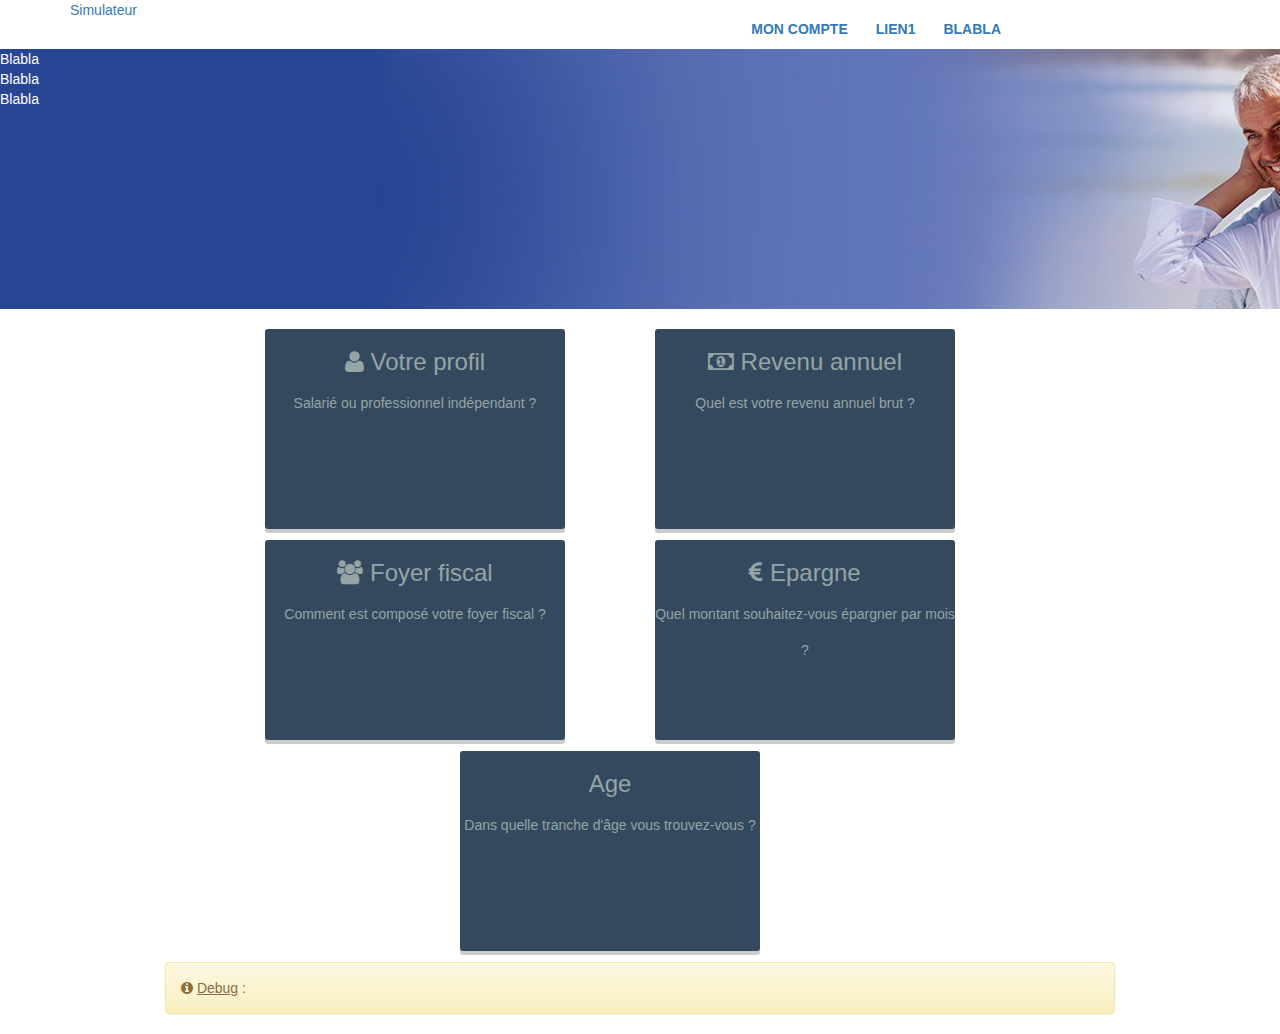
==== index.html @ df8640d0 "add font awesome" ====
<!DOCTYPE html>
<!--[if IE 7 ]><html class="ie ie7" lang="en"> <![endif]-->
<!--[if IE 8 ]><html class="ie ie8" lang="en"> <![endif]-->
<!--[if IE 9 ]><html class="ie ie9" lang="en"> <![endif]-->
<html class=" js no-touch csstransforms csstransitions" style="" lang="en">
    <head>
        <meta http-equiv="content-type" content="text/html; charset=UTF-8">

        <!-- My CSS-->
        <link href="./css/style.css" rel="stylesheet">
        <link href="./css/menu.css" rel="stylesheet">
        <link href="./css/styleBoutons.css" rel="stylesheet">
        <!-- End of my CSS-->

        <!-- Font Awesome -->
        <link rel="stylesheet" href="./addons/font-awesome/css/font-awesome.min.css">
        <!-- Fin Font Awesome -->

        <!-- jQuery -->
        <script src="js/jquery.min.js"></script>
        <!-- Fin jQuery -->

        <!-- Bootstrap-->
        <link href="./addons/bootstrap/css/bootstrap.css" rel="stylesheet">
        <link href="./addons/bootstrap/css/bootstrap-theme.css" rel="stylesheet">
        <script src="./addons/bootstrap/js/bootstrap.js"></script>
        <!-- Fin bootstrap-->

        <script src="js/module.js"></script>
        <script src="js/view.js"></script>

        <title>Simulateur de retraites</title>
    </head>

    <body>

        <!--Debut entete-->
        <header>
            <div class="container">
                <div class="row"><!--Menu principal-->
                    <div class="col-md-5 col-xs-5">
                        <a href="accueil.html" title="Simulateur">Simulateur</a>
                    </div>
                    <div class="col-md-5 col-xs-5">
                        <ul id="lemenu" class="menubleu">
                            <li>
                                <a href="">Mon compte</a>
                            </li>
                            <li>
                            <a class="" href="#">Lien1</a>
                            <ul style="">
                                <li>
                                    <a href="">Services</a>
                                </li>
                                <li>
                                    <a href="">Programs</a>
                                </li>
                            </ul>
                            </li>
                            <li>
                                <a href="">Blabla</a>
                            </li>
                        </ul>
                    </div>
                </div><!--Fin menu principal du haut-->
            </div><!--Fin container-->
        </header>
        <!--Fin entete-->

        <!--Debut page principale-->
        <!--Banniere-->
        <div id="banniere" style="color:white">Blabla <br/>Blabla <br/>Blabla <br/></div>
        <br/>

        <!--Boutons-->
        <div class="container">
            <div class="row">
                <div class="col-md-offset-2 col-md-4 col-xs-12">
                    <div class="keys">
                        <span>
                        <h3><span class="fa fa-user"></span> Votre profil</h3>
                        <p>Salarié ou professionnel indépendant ?</p>
                        </span>
                    </div>
                </div>
                
                <div class="col-md-4 col-xs-12">
                    <div class="keys">
                        <span>
                        <h3><span class="fa fa-money"></span> Revenu annuel</h3>
                        <p>Quel est votre revenu annuel brut ?</p>
                        </span>
                    </div>
                </div>
            </div>
            <div class="row">
                <div class="col-md-offset-2 col-md-4 col-xs-12">
                    <div class="keys">
                        <span>
                        <h3><span class="fa fa-users"></span> Foyer fiscal</h3>
                        <p>Comment est composé votre foyer fiscal ?</p>
                        </span>
                    </div>
                </div>
                <div class="col-md-4 col-xs-12">
                    <div class="keys">
                        <span>
                        <h3><span class="fa fa-eur"></span> Epargne</h3>
                        <p>Quel montant souhaitez-vous épargner par mois ?</p>
                        </span>
                    </div>
                </div>
            </div>
            <div class="row">
                <div class="col-md-offset-4 col-md-4 col-xs-12">
                    <div class="keys">
                        <span>
                            <h3>Age</h3>
                            <p>Dans quelle tranche d'âge vous trouvez-vous ?</p>
                        </span>
                    </div>
                </div>
            
            </div>
        </div>

        <div class="container">
            <span class="col-md-offset-1 col-md-10 alert alert-warning"><span class="fa fa-info-circle"></span> <u>Debug</u> :<br />
                <span id="debug"></span>
            </span>
        </div>

    </body>

</html>
---- css/style.css ----
#banniere {
	background-image:url(../images/home.jpg);
	width:auto;
	height:260px;
}


/* Applying same to the keys */
.keys {
    float: left;
    position: relative;
    top: 0;
    
    cursor: pointer;
    
    width: 300px;
    height: 200px;
    
    background: #34495e;
    border-radius: 3px;
    box-shadow: 0px 4px rgba(0, 0, 0, 0.2);
    
    margin: 0 7px 11px 0;
    
    color: #95a5a6;
    line-height: 36px;
    text-align: center;
    
    /* prevent selection of text inside keys */
    user-select: none;
    
    /* Smoothing out hover and active states using css3 transitions */
    transition: all 0.2s ease;
}

/* Simulating "pressed" effect on active state of the keys by removing the box-shadow and moving the keys down a bit */
.keys:active {
    box-shadow: 0px 0px #6b54d3;
    top: 4px;
}
---- css/menu.css ----
/*** ESSENTIAL STYLES ***/
ul#lemenu{
	float:right;
	text-transform:uppercase;
	margin:8px 0 0 0;
	padding:0;
	font-weight:600;
}
/*** ESSENTIAL STYLES ***/
.menubleu, .menubleu * {
	margin: 0;
	padding: 0;
	list-style: none;
}
.menubleu li {
	position: relative;
}
.menubleu ul {
	position: absolute;
	display: none;
	top: 100%;
	left: 0;
	z-index: 99;
}
.menubleu > li {
	float: left;
}
.menubleu li:hover > ul,
.menubleu li.sfHover > ul {
	display: block;
}

.menubleu a {
	display: block;
	position: relative;
}
.menubleu ul ul {
	top: 0;
	left: 100%;
}


/*** DEMO SKIN ***/
.menubleu {
	float: left;
	margin-bottom: 1em;
}
.menubleu ul {

	min-width: 15em; /* allow long menu items to determine submenu width */
	*width: 15em; /* no auto sub width for IE7, see white-space comment below */
}
.menubleu a {
	padding: .75em 1em;
	text-decoration: none;
	zoom: 1; /* IE7 */
}

ul.menubleu li a ul li:hover {
	color: #fff;
}
.menubleu a:hover {
	color: #fff;
}

.menubleu ul li {
	background: #6477BB;
	border-bottom:1px solid #213286;
	
}

ul.menubleu  li ul li a{
	color:#fff;
}
.menubleu a:focus, .menubleu a:hover, .menubleu a:active, .menubleu li:hover a {
    color:#fff !important;
}
.menubleu li:hover,
.menubleu li.sfHover {
		background: #213286;
	/* only transition out, not in */
	-webkit-transition: none;
	transition: none;
	color:#fff;
}
.menubleu li#active {
		background: #00aeef;
		color:#fff;
}
---- css/styleBoutons.css ----
.box_calculator a:hover {
    background-color: #8dc63f;
    text-decoration: none;
}

.box_calculator a {
    background-color: #6477BB;
    color: #fff;
    display: block;
    font-size: 14px;
    line-height: 16px;
    margin-bottom: 10px;
    padding: 20px 20px 5px;
    text-align: center;
    transition: background 0.8s ease 0s;
}
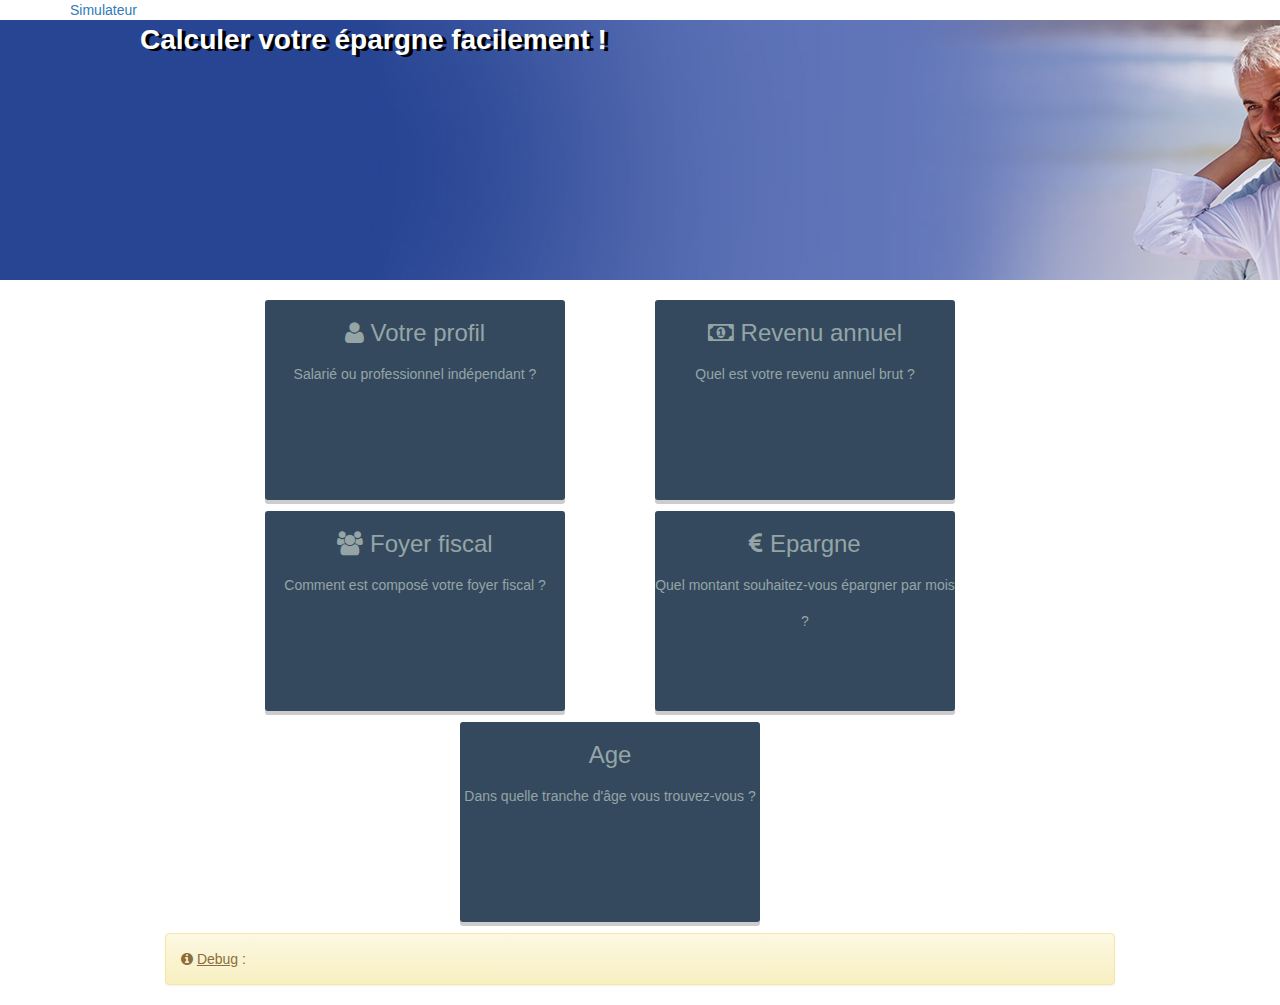
==== commit ca852fa1: "Commit titre blanc" ====
--- a/index.html
+++ b/index.html
@@ -1,8 +1,5 @@
 <!DOCTYPE html>
-<!--[if IE 7 ]><html class="ie ie7" lang="en"> <![endif]-->
-<!--[if IE 8 ]><html class="ie ie8" lang="en"> <![endif]-->
-<!--[if IE 9 ]><html class="ie ie9" lang="en"> <![endif]-->
-<html class=" js no-touch csstransforms csstransitions" style="" lang="en">
+<html lang="en">
     <head>
         <meta http-equiv="content-type" content="text/html; charset=UTF-8">
 
@@ -41,27 +38,6 @@
                     <div class="col-md-5 col-xs-5">
                         <a href="accueil.html" title="Simulateur">Simulateur</a>
                     </div>
-                    <div class="col-md-5 col-xs-5">
-                        <ul id="lemenu" class="menubleu">
-                            <li>
-                                <a href="">Mon compte</a>
-                            </li>
-                            <li>
-                            <a class="" href="#">Lien1</a>
-                            <ul style="">
-                                <li>
-                                    <a href="">Services</a>
-                                </li>
-                                <li>
-                                    <a href="">Programs</a>
-                                </li>
-                            </ul>
-                            </li>
-                            <li>
-                                <a href="">Blabla</a>
-                            </li>
-                        </ul>
-                    </div>
                 </div><!--Fin menu principal du haut-->
             </div><!--Fin container-->
         </header>
@@ -69,7 +45,7 @@
 
         <!--Debut page principale-->
         <!--Banniere-->
-        <div id="banniere" style="color:white">Blabla <br/>Blabla <br/>Blabla <br/></div>
+        <div id="banniere" style="color:white"><p class="titreBlanc">Calculer votre épargne facilement !</p></div>
         <br/>
 
         <!--Boutons-->
--- a/css/style.css
+++ b/css/style.css
@@ -2,6 +2,20 @@
 	background-image:url(../images/home.jpg);
 	width:auto;
 	height:260px;
+}
+
+.titreBlanc {
+	font-size:28px;
+	margin-left:5em;
+	font-weight:bold;
+	text-shadow: 4px 2px black;
+}
+
+@media screen and (min-width: 200px) and (max-width: 640px) {
+  .titreBlanc {
+    display:block;
+    clear:both;
+  }
 }
 
 
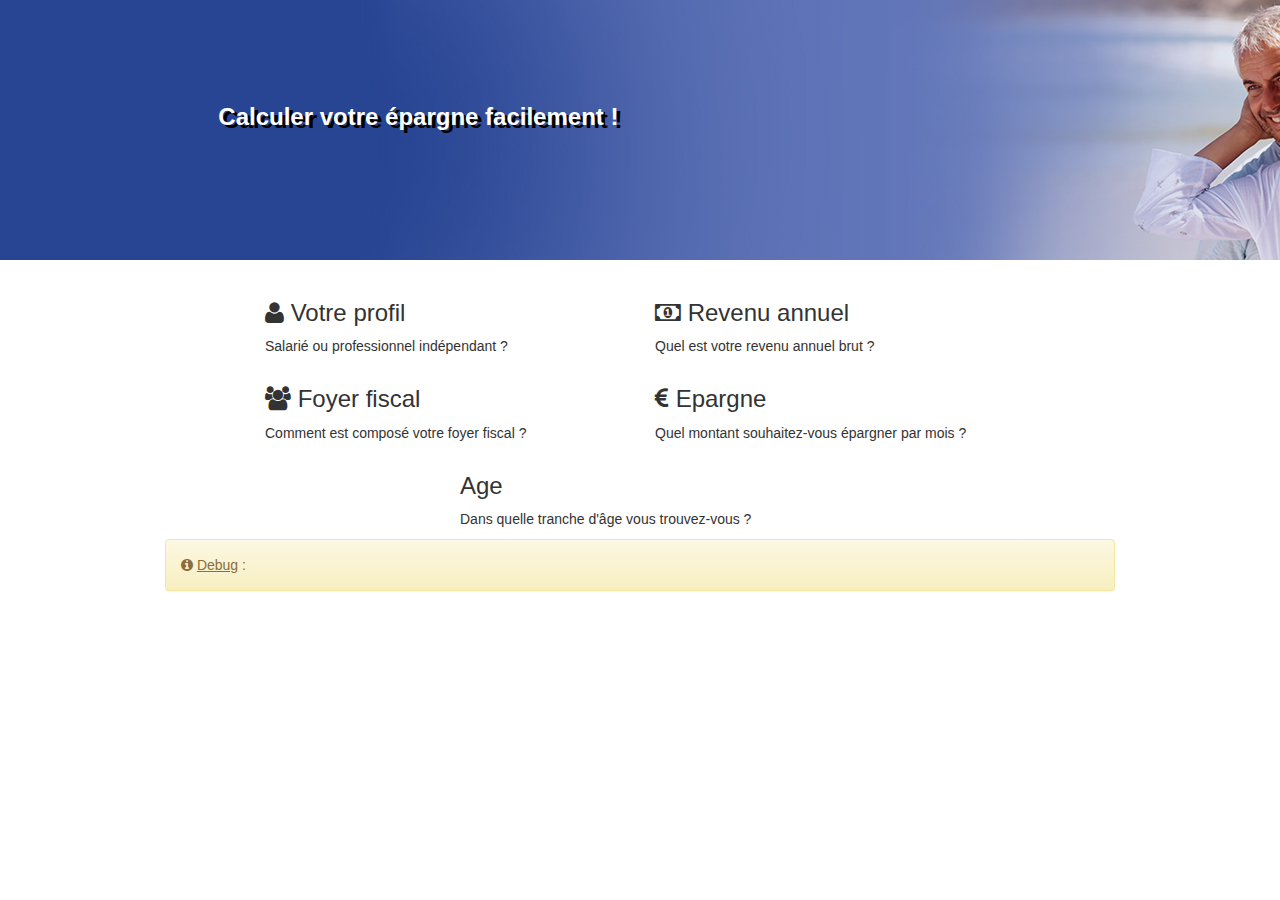
==== commit b83e4b57: "Titre blanc adapté mobile" ====
--- a/index.html
+++ b/index.html
@@ -2,6 +2,7 @@
 <html lang="en">
     <head>
         <meta http-equiv="content-type" content="text/html; charset=UTF-8">
+		<meta name="viewport" content="width=device-width" />
 
         <!-- My CSS-->
         <link href="./css/style.css" rel="stylesheet">
@@ -30,23 +31,18 @@
     </head>
 
     <body>
-
-        <!--Debut entete-->
-        <header>
-            <div class="container">
-                <div class="row"><!--Menu principal-->
-                    <div class="col-md-5 col-xs-5">
-                        <a href="accueil.html" title="Simulateur">Simulateur</a>
-                    </div>
-                </div><!--Fin menu principal du haut-->
-            </div><!--Fin container-->
-        </header>
-        <!--Fin entete-->
-
         <!--Debut page principale-->
         <!--Banniere-->
-        <div id="banniere" style="color:white"><p class="titreBlanc">Calculer votre épargne facilement !</p></div>
-        <br/>
+		<header>
+			<div id="banniere" style="color:white">
+				<div class="row">
+					<div class="col-md-offset-2 col-md-4 col-xs-12">
+						<p class="titreBlanc">Calculer votre épargne facilement !</p>
+					</div>
+				</div>
+			</div>
+			<br/>
+		</header>
 
         <!--Boutons-->
         <div class="container">
--- a/css/style.css
+++ b/css/style.css
@@ -5,18 +5,12 @@
 }
 
 .titreBlanc {
-	font-size:28px;
-	margin-left:5em;
+	font-size:24px;
 	font-weight:bold;
-	text-shadow: 4px 2px black;
-}
+	text-shadow: 4px 3px black;
+	padding-top: 100px;
 
-@media screen and (min-width: 200px) and (max-width: 640px) {
-  .titreBlanc {
-    display:block;
-    clear:both;
-  }
-}
+
 
 
 /* Applying same to the keys */
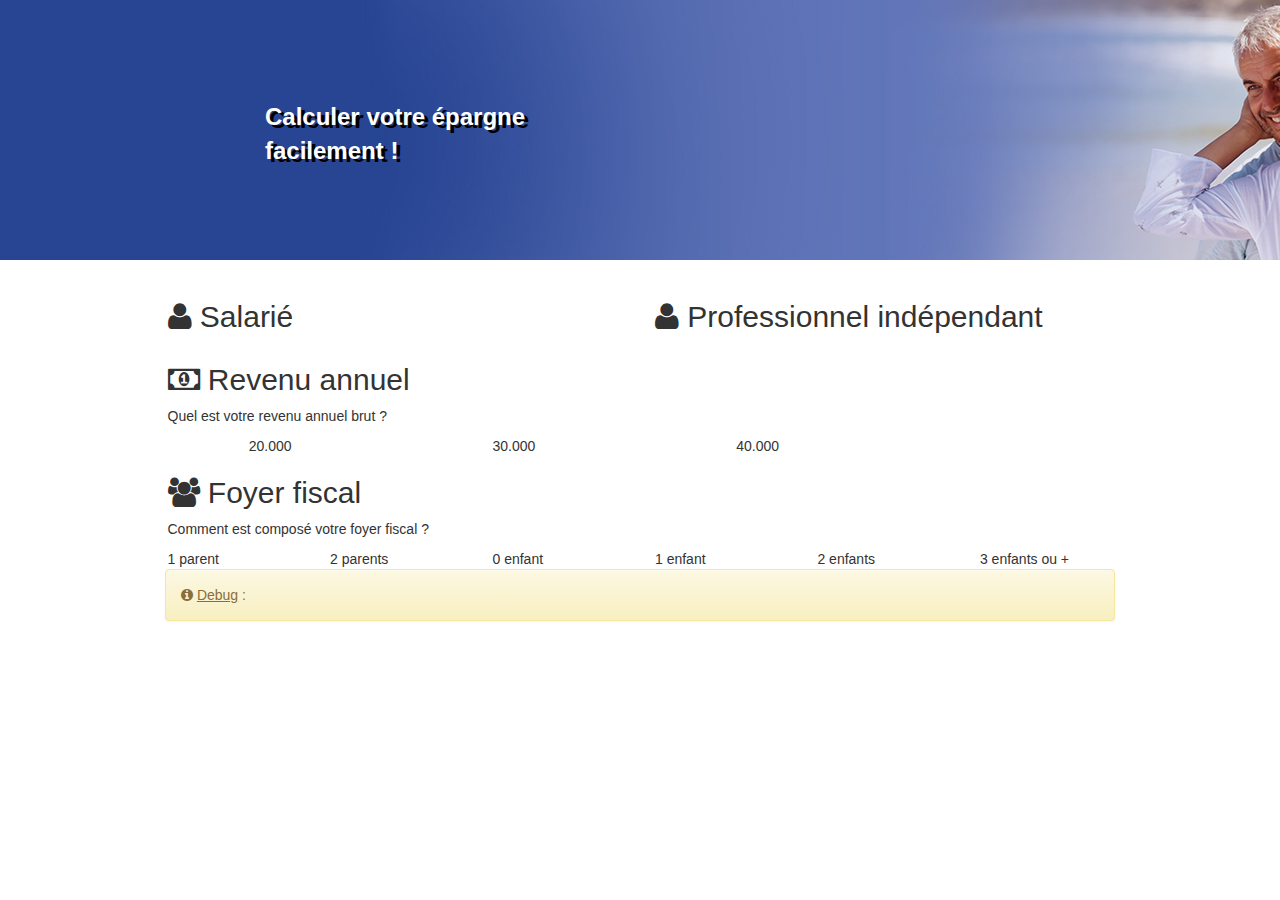
==== commit 97b455b3: "Debug de l'espace blanc à droite" ====
--- a/index.html
+++ b/index.html
@@ -35,45 +35,113 @@
         <!--Banniere-->
 		<header>
 			<div id="banniere" style="color:white">
+			<div class="container">
 				<div class="row">
 					<div class="col-md-offset-2 col-md-4 col-xs-12">
 						<p class="titreBlanc">Calculer votre épargne facilement !</p>
 					</div>
 				</div>
 			</div>
+			</div>
 			<br/>
 		</header>
 
         <!--Boutons-->
         <div class="container">
+
             <div class="row">
-                <div class="col-md-offset-2 col-md-4 col-xs-12">
+                <div class="col-md-offset-1 col-md-5 col-xs-6">
                     <div class="keys">
-                        <span>
-                        <h3><span class="fa fa-user"></span> Votre profil</h3>
-                        <p>Salarié ou professionnel indépendant ?</p>
-                        </span>
+                        <h2><span class="fa fa-user"></span> Salarié</h2>
                     </div>
                 </div>
-                
-                <div class="col-md-4 col-xs-12">
+
+                <div class="col-md-5 col-xs-6">
                     <div class="keys">
-                        <span>
-                        <h3><span class="fa fa-money"></span> Revenu annuel</h3>
-                        <p>Quel est votre revenu annuel brut ?</p>
-                        </span>
+                        <h2><span class="fa fa-user"></span> Professionnel indépendant</h2>
                     </div>
                 </div>
             </div>
+
             <div class="row">
-                <div class="col-md-offset-2 col-md-4 col-xs-12">
-                    <div class="keys">
-                        <span>
-                        <h3><span class="fa fa-users"></span> Foyer fiscal</h3>
-                        <p>Comment est composé votre foyer fiscal ?</p>
-                        </span>
+                <div class="col-md-offset-1 col-md-10 col-xs-12">
+                    <div class="box">
+                        <h2><span class="fa fa-money"></span> Revenu annuel</h2>
+                        <p>Quel est votre revenu annuel brut ?<br /></p>
+
+                        <div class="row">
+                            <div class="col-md-offset-1 col-md-2">
+                                <div class="keys">
+                                    20.000
+                                </div>
+                            </div>
+
+                            <div class="col-md-offset-1 col-md-2">
+                                <div class="keys">
+                                    30.000
+                                </div>
+                            </div>
+
+                            <div class="col-md-offset-1 col-md-2">
+                                <div class="keys">
+                                    40.000
+                                </div>
+                            </div>
+
+                        </div>
                     </div>
                 </div>
+            </div>
+
+            <div class="row">
+                <div class="col-md-offset-1 col-md-10 col-xs-12">
+                    <div class="box">
+                        <h2><span class="fa fa-users"></span> Foyer fiscal</h2>
+                        <p>Comment est composé votre foyer fiscal ?</p>
+
+                        <div class="row">
+                            <div class="col-md-2">
+                                <div class="keys">
+                                    1 parent
+                                </div>
+                            </div>
+                            <div class="col-md-2">
+                                <div class="keys">
+                                    2 parents
+                                </div>
+                            </div>
+
+                            <div class="col-md-2">
+                                <div class="keys">
+                                    0 enfant
+                                </div>
+                            </div>
+
+                            <div class="col-md-2">
+                                <div class="keys">
+                                    1 enfant
+                                </div>
+                            </div>
+
+                            <div class="col-md-2">
+                                <div class="keys">
+                                    2 enfants
+                                </div>
+                            </div>
+
+                            <div class="col-md-2">
+                                <div class="keys">
+                                    3 enfants ou +
+                                </div>
+                            </div>
+                        </div>
+
+                    </div>
+                </div>
+            </div>
+
+
+            <!--
                 <div class="col-md-4 col-xs-12">
                     <div class="keys">
                         <span>
@@ -93,7 +161,7 @@
                     </div>
                 </div>
             
-            </div>
+            </div>-->
         </div>
 
         <div class="container">
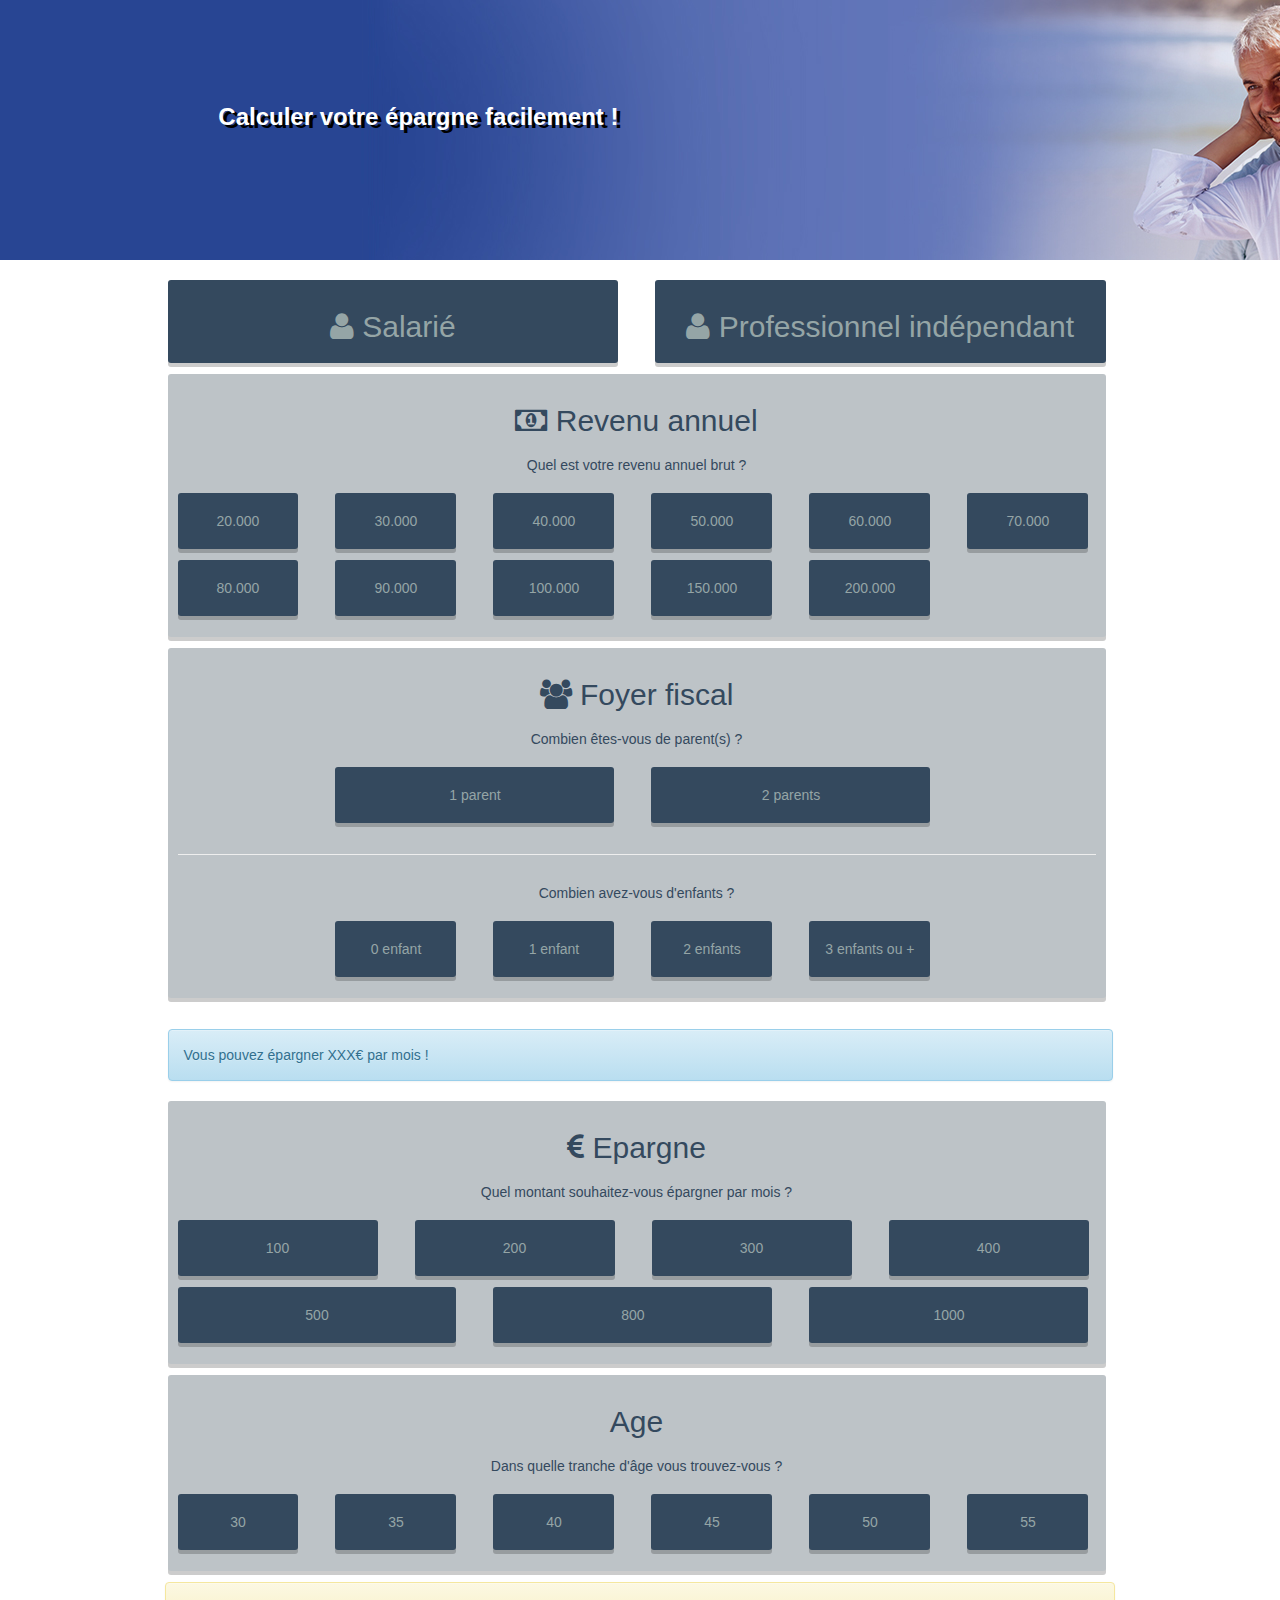
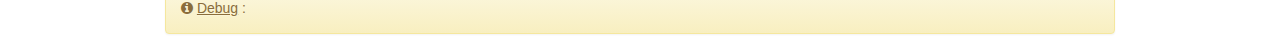
==== commit 1da762bd: "add all buttons" ====
--- a/index.html
+++ b/index.html
@@ -35,13 +35,13 @@
         <!--Banniere-->
 		<header>
 			<div id="banniere" style="color:white">
-			<div class="container">
+
 				<div class="row">
 					<div class="col-md-offset-2 col-md-4 col-xs-12">
 						<p class="titreBlanc">Calculer votre épargne facilement !</p>
 					</div>
 				</div>
-			</div>
+
 			</div>
 			<br/>
 		</header>
@@ -68,23 +68,71 @@
                     <div class="box">
                         <h2><span class="fa fa-money"></span> Revenu annuel</h2>
                         <p>Quel est votre revenu annuel brut ?<br /></p>
-
-                        <div class="row">
-                            <div class="col-md-offset-1 col-md-2">
+                        <div class="row">
+                            <div class="col-md-2">
                                 <div class="keys">
                                     20.000
                                 </div>
                             </div>
 
-                            <div class="col-md-offset-1 col-md-2">
+                            <div class="col-md-2">
                                 <div class="keys">
                                     30.000
                                 </div>
                             </div>
 
-                            <div class="col-md-offset-1 col-md-2">
+                            <div class="col-md-2">
                                 <div class="keys">
                                     40.000
+                                </div>
+                            </div>
+
+                            <div class="col-md-2">
+                                <div class="keys">
+                                    50.000
+                                </div>
+                            </div>
+
+                            <div class="col-md-2">
+                                <div class="keys">
+                                    60.000
+                                </div>
+                            </div>
+
+                            <div class="col-md-2">
+                                <div class="keys">
+                                    70.000
+                                </div>
+                            </div>
+                        </div>
+                        <div class="row">
+                            <div class="col-md-2">
+                                <div class="keys">
+                                    80.000
+                                </div>
+                            </div>
+
+                            <div class="col-md-2">
+                                <div class="keys">
+                                    90.000
+                                </div>
+                            </div>
+
+                            <div class="col-md-2">
+                                <div class="keys">
+                                    100.000
+                                </div>
+                            </div>
+
+                            <div class="col-md-2">
+                                <div class="keys">
+                                    150.000
+                                </div>
+                            </div>
+
+                            <div class="col-md-2">
+                                <div class="keys">
+                                    200.000
                                 </div>
                             </div>
 
@@ -97,21 +145,27 @@
                 <div class="col-md-offset-1 col-md-10 col-xs-12">
                     <div class="box">
                         <h2><span class="fa fa-users"></span> Foyer fiscal</h2>
-                        <p>Comment est composé votre foyer fiscal ?</p>
-
-                        <div class="row">
-                            <div class="col-md-2">
+
+                        <p>Combien êtes-vous de parent(s) ?</p>
+                        <div class="row">
+                            <div class="col-md-offset-2 col-md-4">
                                 <div class="keys">
                                     1 parent
                                 </div>
                             </div>
-                            <div class="col-md-2">
+                            <div class="col-md-4">
                                 <div class="keys">
                                     2 parents
                                 </div>
                             </div>
-
-                            <div class="col-md-2">
+                        </div>
+
+                        <hr />
+
+                        <p>Combien avez-vous d'enfants ?</p>
+
+                        <div class="row">
+                            <div class="col-md-offset-2 col-md-2">
                                 <div class="keys">
                                     0 enfant
                                 </div>
@@ -135,33 +189,124 @@
                                 </div>
                             </div>
                         </div>
-
-                    </div>
-                </div>
-            </div>
-
-
-            <!--
-                <div class="col-md-4 col-xs-12">
-                    <div class="keys">
-                        <span>
-                        <h3><span class="fa fa-eur"></span> Epargne</h3>
+                    </div>
+                </div>
+            </div>
+
+            <br />
+
+            <div class="row">
+                <div class="col-md-offset-1 col-md-10 col-xs-12">
+                    <div class="alert alert-info">Vous pouvez épargner XXX€ par mois !</div>
+                </div>
+            </div>
+
+            <div class="row">
+                <div class="col-md-offset-1 col-md-10 col-xs-12">
+                    <div class="box">
+                        <h2><span class="fa fa-eur"></span> Epargne</h2>
                         <p>Quel montant souhaitez-vous épargner par mois ?</p>
-                        </span>
-                    </div>
-                </div>
-            </div>
-            <div class="row">
-                <div class="col-md-offset-4 col-md-4 col-xs-12">
-                    <div class="keys">
-                        <span>
-                            <h3>Age</h3>
-                            <p>Dans quelle tranche d'âge vous trouvez-vous ?</p>
-                        </span>
-                    </div>
-                </div>
-            
-            </div>-->
+
+                        <div class="row">
+                            <div class="col-md-3">
+                                <div class="keys">
+                                    100
+                                </div>
+                            </div>
+
+                            <div class="col-md-3">
+                                <div class="keys">
+                                    200
+                                </div>
+                            </div>
+
+                            <div class="col-md-3">
+                                <div class="keys">
+                                    300
+                                </div>
+                            </div>
+
+                            <div class="col-md-3">
+                                <div class="keys">
+                                    400
+                                </div>
+                            </div>
+                        </div>
+
+                        <div class="row">
+                            <div class="col-md-4">
+                                <div class="keys">
+                                    500
+                                </div>
+                            </div>
+
+                            <div class="col-md-4">
+                                <div class="keys">
+                                    800
+                                </div>
+                            </div>
+
+                            <div class="col-md-4">
+                                <div class="keys">
+                                    1000
+                                </div>
+                            </div>
+
+                        </div>
+
+                    </div>
+                </div>
+            </div>
+
+            <div class="row">
+                <div class="col-md-offset-1 col-md-10 col-xs-12">
+                    <div class="box">
+                        <h2>Age</h2>
+                        <p>Dans quelle tranche d'âge vous trouvez-vous ?</p>
+
+                        <div class="row">
+                            <div class="col-md-2">
+                                <div class="keys">
+                                    30
+                                </div>
+                            </div>
+
+                            <div class="col-md-2">
+                                <div class="keys">
+                                    35
+                                </div>
+                            </div>
+
+                            <div class="col-md-2">
+                                <div class="keys">
+                                    40
+                                </div>
+                            </div>
+
+                            <div class="col-md-2">
+                                <div class="keys">
+                                    45
+                                </div>
+                            </div>
+
+                            <div class="col-md-2">
+                                <div class="keys">
+                                    50
+                                </div>
+                            </div>
+
+                            <div class="col-md-2">
+                                <div class="keys">
+                                    55
+                                </div>
+                            </div>
+
+                        </div>
+
+                    </div>
+                </div>
+            </div>
+
         </div>
 
         <div class="container">
--- a/css/style.css
+++ b/css/style.css
@@ -9,26 +9,39 @@
 	font-weight:bold;
 	text-shadow: 4px 3px black;
 	padding-top: 100px;
+}
 
 
+.box {
+    position: relative;
+    top: 0;
+
+    background: #bdc3c7;
+    border-radius: 3px;
+    box-shadow: 0px 4px rgba(0, 0, 0, 0.2);
+    
+    margin: 0 7px 11px 0;
+    padding: 10px 10px 10px 10px;
+    
+    color: #34495e;
+    line-height: 36px;
+    text-align: center;
+}
 
 
 /* Applying same to the keys */
 .keys {
-    float: left;
     position: relative;
     top: 0;
     
     cursor: pointer;
-    
-    width: 300px;
-    height: 200px;
     
     background: #34495e;
     border-radius: 3px;
     box-shadow: 0px 4px rgba(0, 0, 0, 0.2);
     
     margin: 0 7px 11px 0;
+    padding: 10px 10px 10px 10px;
     
     color: #95a5a6;
     line-height: 36px;
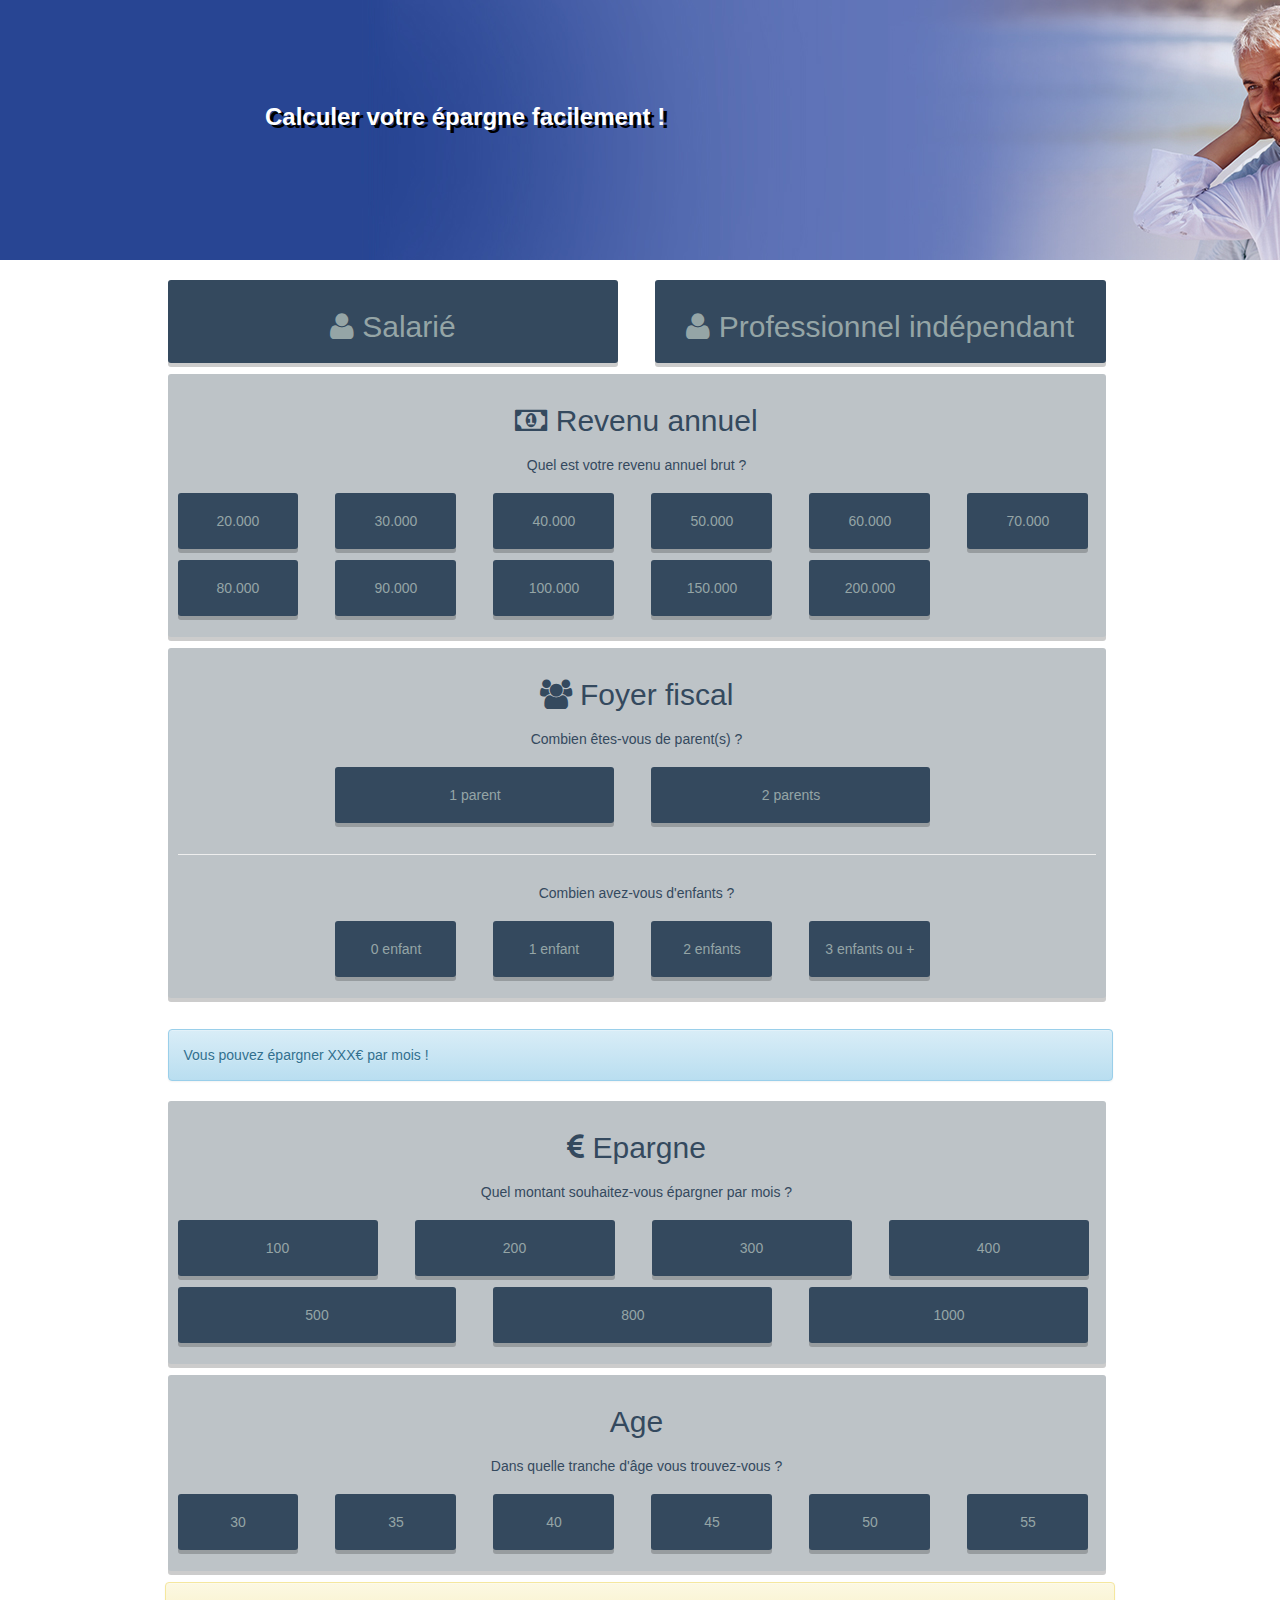
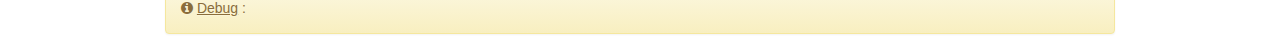
==== commit 22b61447: "fix window size" ====
--- a/index.html
+++ b/index.html
@@ -18,6 +18,10 @@
         <script src="js/jquery.min.js"></script>
         <!-- Fin jQuery -->
 
+        <!-- Slider -->
+        <script src="./addons/rangeslider/rangeslider.min.js"></script>
+        <!-- Fin Slider -->
+
         <!-- Bootstrap-->
         <link href="./addons/bootstrap/css/bootstrap.css" rel="stylesheet">
         <link href="./addons/bootstrap/css/bootstrap-theme.css" rel="stylesheet">
@@ -35,13 +39,13 @@
         <!--Banniere-->
 		<header>
 			<div id="banniere" style="color:white">
-
-				<div class="row">
-					<div class="col-md-offset-2 col-md-4 col-xs-12">
-						<p class="titreBlanc">Calculer votre épargne facilement !</p>
-					</div>
+				<div class="container">
+                    <div class="row">
+                        <div class="col-md-offset-2 col-md-5 col-xs-12">
+                            <p class="titreBlanc">Calculer votre épargne facilement !</p>
+                        </div>
+                    </div>
 				</div>
-
 			</div>
 			<br/>
 		</header>
@@ -68,6 +72,7 @@
                     <div class="box">
                         <h2><span class="fa fa-money"></span> Revenu annuel</h2>
                         <p>Quel est votre revenu annuel brut ?<br /></p>
+
                         <div class="row">
                             <div class="col-md-2">
                                 <div class="keys">
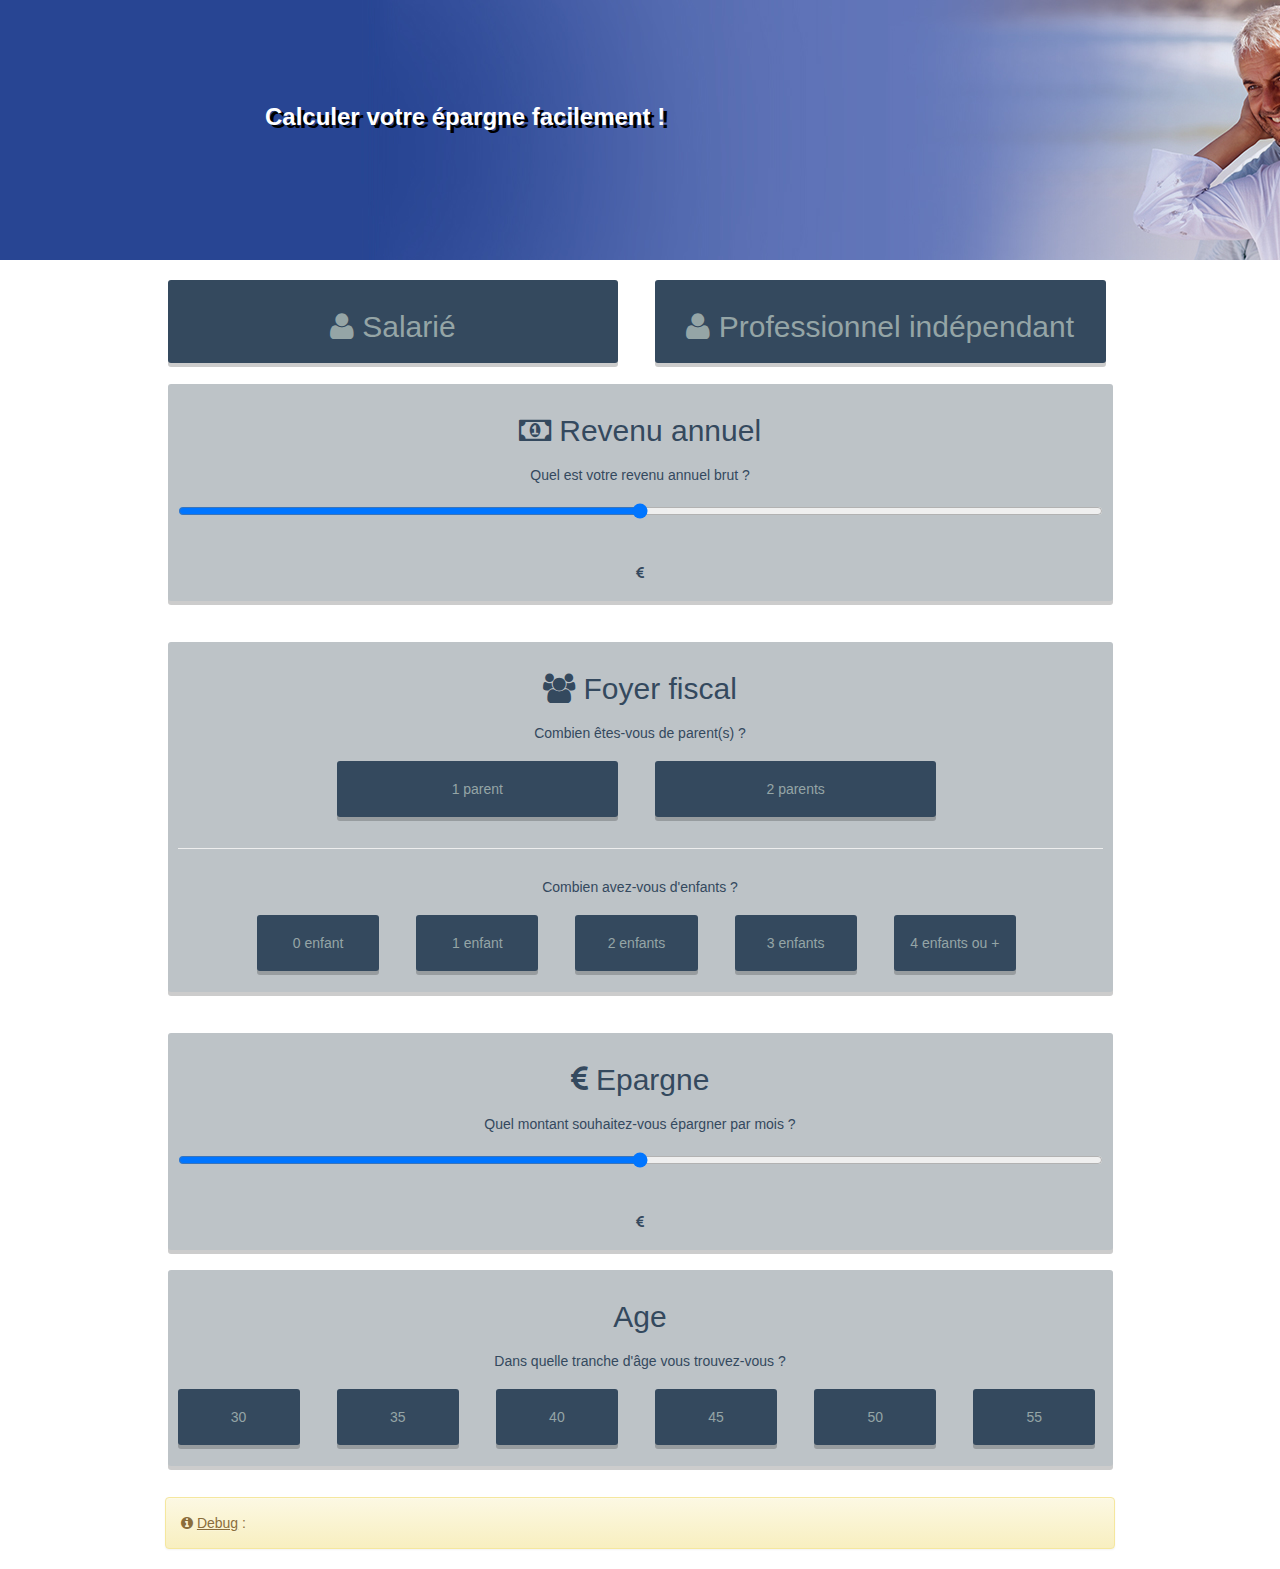
==== commit 7d424645: "link all views to model" ====
--- a/index.html
+++ b/index.html
@@ -20,6 +20,7 @@
 
         <!-- Slider -->
         <script src="./addons/rangeslider/rangeslider.min.js"></script>
+        <link rel="stylesheet" href="./addons/rangeslider/rangeslider.css">
         <!-- Fin Slider -->
 
         <!-- Bootstrap-->
@@ -55,13 +56,13 @@
 
             <div class="row">
                 <div class="col-md-offset-1 col-md-5 col-xs-6">
-                    <div class="keys">
+                    <div class="keys" id="type_perp">
                         <h2><span class="fa fa-user"></span> Salarié</h2>
                     </div>
                 </div>
 
                 <div class="col-md-5 col-xs-6">
-                    <div class="keys">
+                    <div class="keys" id="type_madelin">
                         <h2><span class="fa fa-user"></span> Professionnel indépendant</h2>
                     </div>
                 </div>
@@ -73,76 +74,19 @@
                         <h2><span class="fa fa-money"></span> Revenu annuel</h2>
                         <p>Quel est votre revenu annuel brut ?<br /></p>
 
-                        <div class="row">
-                            <div class="col-md-2">
-                                <div class="keys">
-                                    20.000
-                                </div>
-                            </div>
-
-                            <div class="col-md-2">
-                                <div class="keys">
-                                    30.000
-                                </div>
-                            </div>
-
-                            <div class="col-md-2">
-                                <div class="keys">
-                                    40.000
-                                </div>
-                            </div>
-
-                            <div class="col-md-2">
-                                <div class="keys">
-                                    50.000
-                                </div>
-                            </div>
-
-                            <div class="col-md-2">
-                                <div class="keys">
-                                    60.000
-                                </div>
-                            </div>
-
-                            <div class="col-md-2">
-                                <div class="keys">
-                                    70.000
-                                </div>
-                            </div>
-                        </div>
-                        <div class="row">
-                            <div class="col-md-2">
-                                <div class="keys">
-                                    80.000
-                                </div>
-                            </div>
-
-                            <div class="col-md-2">
-                                <div class="keys">
-                                    90.000
-                                </div>
-                            </div>
-
-                            <div class="col-md-2">
-                                <div class="keys">
-                                    100.000
-                                </div>
-                            </div>
-
-                            <div class="col-md-2">
-                                <div class="keys">
-                                    150.000
-                                </div>
-                            </div>
-
-                            <div class="col-md-2">
-                                <div class="keys">
-                                    200.000
-                                </div>
-                            </div>
-
-                        </div>
-                    </div>
+                        <input id="inputEpargne" type="range" min="0" max="10" step="1">
+                        <br />
+                        <span id="revenu_value"></span> <span class="fa fa-eur"></span>
+
+                    </div>
+                </div>
+            </div>
+
+            <br />
+
+            <div class="row">
+                <div class="col-md-offset-1 col-md-10 col-xs-12">
+                    <div class="alert alert-info" id="meilleureEpargne" style="display:none;"></div>
                 </div>
             </div>
 
@@ -154,12 +98,12 @@
                         <p>Combien êtes-vous de parent(s) ?</p>
                         <div class="row">
                             <div class="col-md-offset-2 col-md-4">
-                                <div class="keys">
+                                <div class="keys foyer_parent" data-value="1">
                                     1 parent
                                 </div>
                             </div>
                             <div class="col-md-4">
-                                <div class="keys">
+                                <div class="keys foyer_parent" data-value="2">
                                     2 parents
                                 </div>
                             </div>
@@ -170,27 +114,33 @@
                         <p>Combien avez-vous d'enfants ?</p>
 
                         <div class="row">
-                            <div class="col-md-offset-2 col-md-2">
-                                <div class="keys">
+                            <div class="col-md-offset-1 col-md-2">
+                                <div class="keys foyer_enfant" data-value="0">
                                     0 enfant
                                 </div>
                             </div>
 
                             <div class="col-md-2">
-                                <div class="keys">
+                                <div class="keys foyer_enfant" data-value="1">
                                     1 enfant
                                 </div>
                             </div>
 
                             <div class="col-md-2">
-                                <div class="keys">
+                                <div class="keys foyer_enfant" data-value="2">
                                     2 enfants
                                 </div>
                             </div>
 
                             <div class="col-md-2">
-                                <div class="keys">
-                                    3 enfants ou +
+                                <div class="keys foyer_enfant" data-value="3">
+                                    3 enfants
+                                </div>
+                            </div>
+
+                            <div class="col-md-2">
+                                <div class="keys foyer_enfant" data-value="4">
+                                    4 enfants ou +
                                 </div>
                             </div>
                         </div>
@@ -202,7 +152,7 @@
 
             <div class="row">
                 <div class="col-md-offset-1 col-md-10 col-xs-12">
-                    <div class="alert alert-info">Vous pouvez épargner XXX€ par mois !</div>
+                    <div class="alert alert-danger" id="economieImpot" style="display:none;"></div>
                 </div>
             </div>
 
@@ -212,52 +162,9 @@
                         <h2><span class="fa fa-eur"></span> Epargne</h2>
                         <p>Quel montant souhaitez-vous épargner par mois ?</p>
 
-                        <div class="row">
-                            <div class="col-md-3">
-                                <div class="keys">
-                                    100
-                                </div>
-                            </div>
-
-                            <div class="col-md-3">
-                                <div class="keys">
-                                    200
-                                </div>
-                            </div>
-
-                            <div class="col-md-3">
-                                <div class="keys">
-                                    300
-                                </div>
-                            </div>
-
-                            <div class="col-md-3">
-                                <div class="keys">
-                                    400
-                                </div>
-                            </div>
-                        </div>
-
-                        <div class="row">
-                            <div class="col-md-4">
-                                <div class="keys">
-                                    500
-                                </div>
-                            </div>
-
-                            <div class="col-md-4">
-                                <div class="keys">
-                                    800
-                                </div>
-                            </div>
-
-                            <div class="col-md-4">
-                                <div class="keys">
-                                    1000
-                                </div>
-                            </div>
-
-                        </div>
+                        <input id="inputEpargneParMois" type="range" min="0" max="6" step="1">
+                        <br />
+                        <span id="epargneParMois_value"></span> <span class="fa fa-eur"></span>
 
                     </div>
                 </div>
@@ -271,37 +178,37 @@
 
                         <div class="row">
                             <div class="col-md-2">
-                                <div class="keys">
+                                <div class="keys age" data-value="30">
                                     30
                                 </div>
                             </div>
 
                             <div class="col-md-2">
-                                <div class="keys">
+                                <div class="keys age" data-value="35">
                                     35
                                 </div>
                             </div>
 
                             <div class="col-md-2">
-                                <div class="keys">
+                                <div class="keys age" data-value="40">
                                     40
                                 </div>
                             </div>
 
                             <div class="col-md-2">
-                                <div class="keys">
+                                <div class="keys age" data-value="45">
                                     45
                                 </div>
                             </div>
 
                             <div class="col-md-2">
-                                <div class="keys">
+                                <div class="keys age" data-value="50">
                                     50
                                 </div>
                             </div>
 
                             <div class="col-md-2">
-                                <div class="keys">
+                                <div class="keys age" data-value="55">
                                     55
                                 </div>
                             </div>
@@ -309,6 +216,14 @@
                         </div>
 
                     </div>
+                </div>
+            </div>
+
+            <br />
+
+            <div class="row">
+                <div class="col-md-offset-1 col-md-10 col-xs-12">
+                    <div class="alert alert-warning" id="rente" style="display:none;"></div>
                 </div>
             </div>
 
--- a/css/style.css
+++ b/css/style.css
@@ -11,16 +11,19 @@
 	padding-top: 100px;
 }
 
+#revenu_value {
+    font-size : 1.2em;
+}
 
 .box {
-    position: relative;
-    top: 0;
+
 
     background: #bdc3c7;
     border-radius: 3px;
     box-shadow: 0px 4px rgba(0, 0, 0, 0.2);
     
-    margin: 0 7px 11px 0;
+    margin-top: 10px;
+    margin-bottom: 10px;
     padding: 10px 10px 10px 10px;
     
     color: #34495e;
--- a/addons/rangeslider/rangeslider.css
+++ b/addons/rangeslider/rangeslider.css
@@ -0,0 +1,86 @@
+.rangeslider,
+.rangeslider__fill {
+  background: #95a5a6;
+  display: block;
+  height: 20px;
+  width: 100%;
+  -moz-box-shadow: inset 0px 1px 3px rgba(0, 0, 0, 0.3);
+  -webkit-box-shadow: inset 0px 1px 3px rgba(0, 0, 0, 0.3);
+  box-shadow: inset 0px 1px 3px rgba(0, 0, 0, 0.3);
+  -moz-border-radius: 10px;
+  -webkit-border-radius: 10px;
+  border-radius: 10px;
+}
+
+.rangeslider {
+  position: relative;
+}
+
+.rangeslider--disabled {
+  filter: progid:DXImageTransform.Microsoft.Alpha(Opacity=40);
+  opacity: 0.4;
+}
+
+.rangeslider__fill {
+  background: #34495e;
+  position: absolute;
+  top: 0;
+}
+
+.rangeslider__handle {
+  background: white;
+  border: 1px solid #ccc;
+  cursor: pointer;
+  display: inline-block;
+  width: 40px;
+  height: 40px;
+  position: absolute;
+  top: -10px;
+  background-image: url('[data-uri]');
+  background-size: 100%;
+  background-image: -webkit-gradient(linear, 50% 0%, 50% 100%, color-stop(0%, rgba(255, 255, 255, 0)), color-stop(100%, rgba(0, 0, 0, 0.1)));
+  background-image: -moz-linear-gradient(rgba(255, 255, 255, 0), rgba(0, 0, 0, 0.1));
+  background-image: -webkit-linear-gradient(rgba(255, 255, 255, 0), rgba(0, 0, 0, 0.1));
+  background-image: linear-gradient(rgba(255, 255, 255, 0), rgba(0, 0, 0, 0.1));
+  -moz-box-shadow: 0 0 8px rgba(0, 0, 0, 0.3);
+  -webkit-box-shadow: 0 0 8px rgba(0, 0, 0, 0.3);
+  box-shadow: 0 0 8px rgba(0, 0, 0, 0.3);
+  -moz-border-radius: 50%;
+  -webkit-border-radius: 50%;
+  border-radius: 50%;
+}
+.rangeslider__handle:after {
+  content: "";
+  display: block;
+  width: 18px;
+  height: 18px;
+  margin: auto;
+  position: absolute;
+  top: 0;
+  right: 0;
+  bottom: 0;
+  left: 0;
+  background-image: url('[data-uri]');
+  background-size: 100%;
+  background-image: -webkit-gradient(linear, 50% 0%, 50% 100%, color-stop(0%, rgba(0, 0, 0, 0.13)), color-stop(100%, rgba(255, 255, 255, 0)));
+  background-image: -moz-linear-gradient(rgba(0, 0, 0, 0.13), rgba(255, 255, 255, 0));
+  background-image: -webkit-linear-gradient(rgba(0, 0, 0, 0.13), rgba(255, 255, 255, 0));
+  background-image: linear-gradient(rgba(0, 0, 0, 0.13), rgba(255, 255, 255, 0));
+  -moz-border-radius: 50%;
+  -webkit-border-radius: 50%;
+  border-radius: 50%;
+}
+.rangeslider__handle:active {
+  background-image: url('[data-uri]');
+  background-size: 100%;
+  background-image: -webkit-gradient(linear, 50% 0%, 50% 100%, color-stop(0%, rgba(0, 0, 0, 0.1)), color-stop(100%, rgba(0, 0, 0, 0.12)));
+  background-image: -moz-linear-gradient(rgba(0, 0, 0, 0.1), rgba(0, 0, 0, 0.12));
+  background-image: -webkit-linear-gradient(rgba(0, 0, 0, 0.1), rgba(0, 0, 0, 0.12));
+  background-image: linear-gradient(rgba(0, 0, 0, 0.1), rgba(0, 0, 0, 0.12));
+}
+
+input[type="range"]:focus + .rangeslider .rangeslider__handle {
+  -moz-box-shadow: 0 0 8px rgba(255, 0, 255, 0.9);
+  -webkit-box-shadow: 0 0 8px rgba(255, 0, 255, 0.9);
+  box-shadow: 0 0 8px rgba(255, 0, 255, 0.9);
+}
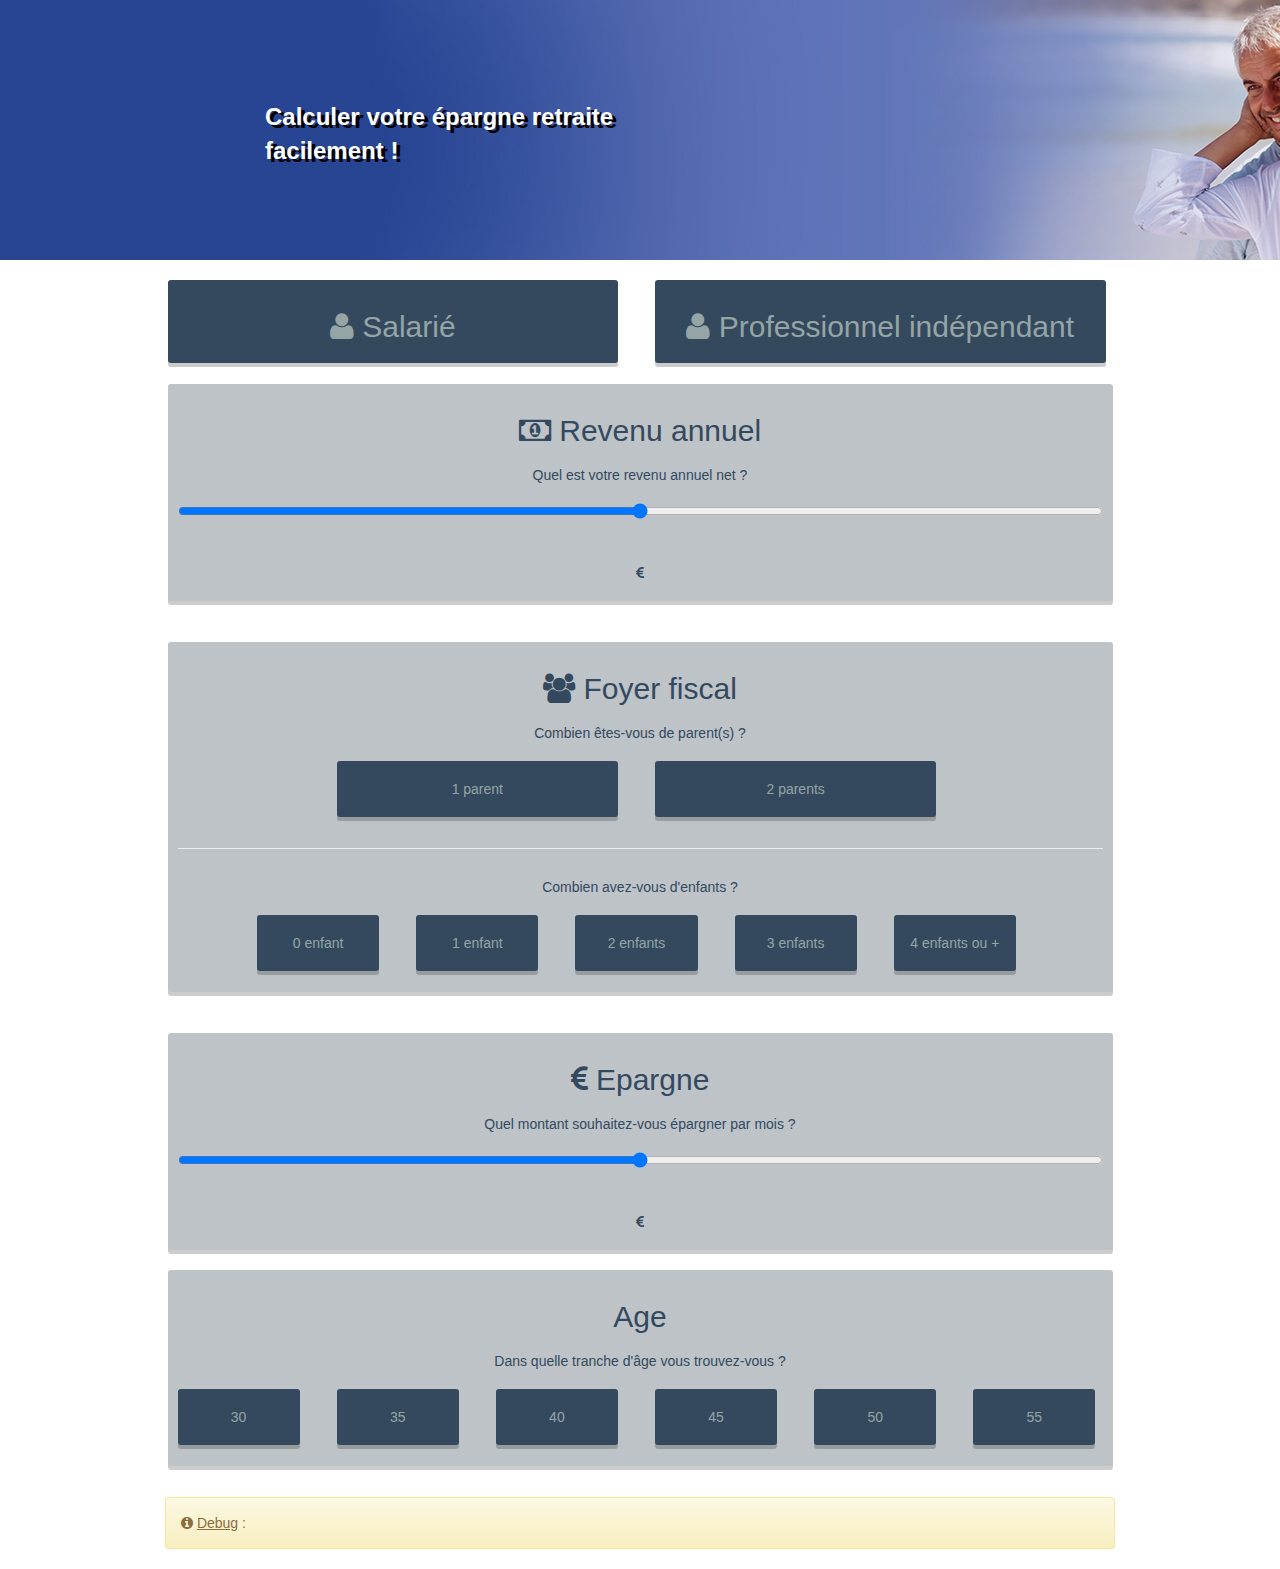
==== commit 561379b2: "Texte - index" ====
--- a/index.html
+++ b/index.html
@@ -32,7 +32,7 @@
         <script src="js/module.js"></script>
         <script src="js/view.js"></script>
 
-        <title>Simulateur de retraites</title>
+        <title>Simulateur d'épargne de retraites</title>
     </head>
 
     <body>
@@ -43,7 +43,7 @@
 				<div class="container">
                     <div class="row">
                         <div class="col-md-offset-2 col-md-5 col-xs-12">
-                            <p class="titreBlanc">Calculer votre épargne facilement !</p>
+                            <p class="titreBlanc">Calculer votre épargne retraite facilement !</p>
                         </div>
                     </div>
 				</div>
@@ -72,7 +72,7 @@
                 <div class="col-md-offset-1 col-md-10 col-xs-12">
                     <div class="box">
                         <h2><span class="fa fa-money"></span> Revenu annuel</h2>
-                        <p>Quel est votre revenu annuel brut ?<br /></p>
+                        <p>Quel est votre revenu annuel net ?<br /></p>
 
                         <input id="inputEpargne" type="range" min="0" max="10" step="1">
                         <br />
--- a/css/style.css
+++ b/css/style.css
@@ -57,6 +57,30 @@
     transition: all 0.2s ease;
 }
 
+.keysSelected {
+    position: relative;
+    top: 0;
+    
+    cursor: pointer;
+    
+    background: #2980b9;
+    border-radius: 3px;
+    box-shadow: 0px 4px rgba(0, 0, 0, 0.2);
+    
+    margin: 0 7px 11px 0;
+    padding: 10px 10px 10px 10px;
+    
+    color: #95a5a6;
+    line-height: 36px;
+    text-align: center;
+    
+    /* prevent selection of text inside keys */
+    user-select: none;
+    
+    /* Smoothing out hover and active states using css3 transitions */
+    transition: all 0.2s ease;
+}
+
 /* Simulating "pressed" effect on active state of the keys by removing the box-shadow and moving the keys down a bit */
 .keys:active {
     box-shadow: 0px 0px #6b54d3;
